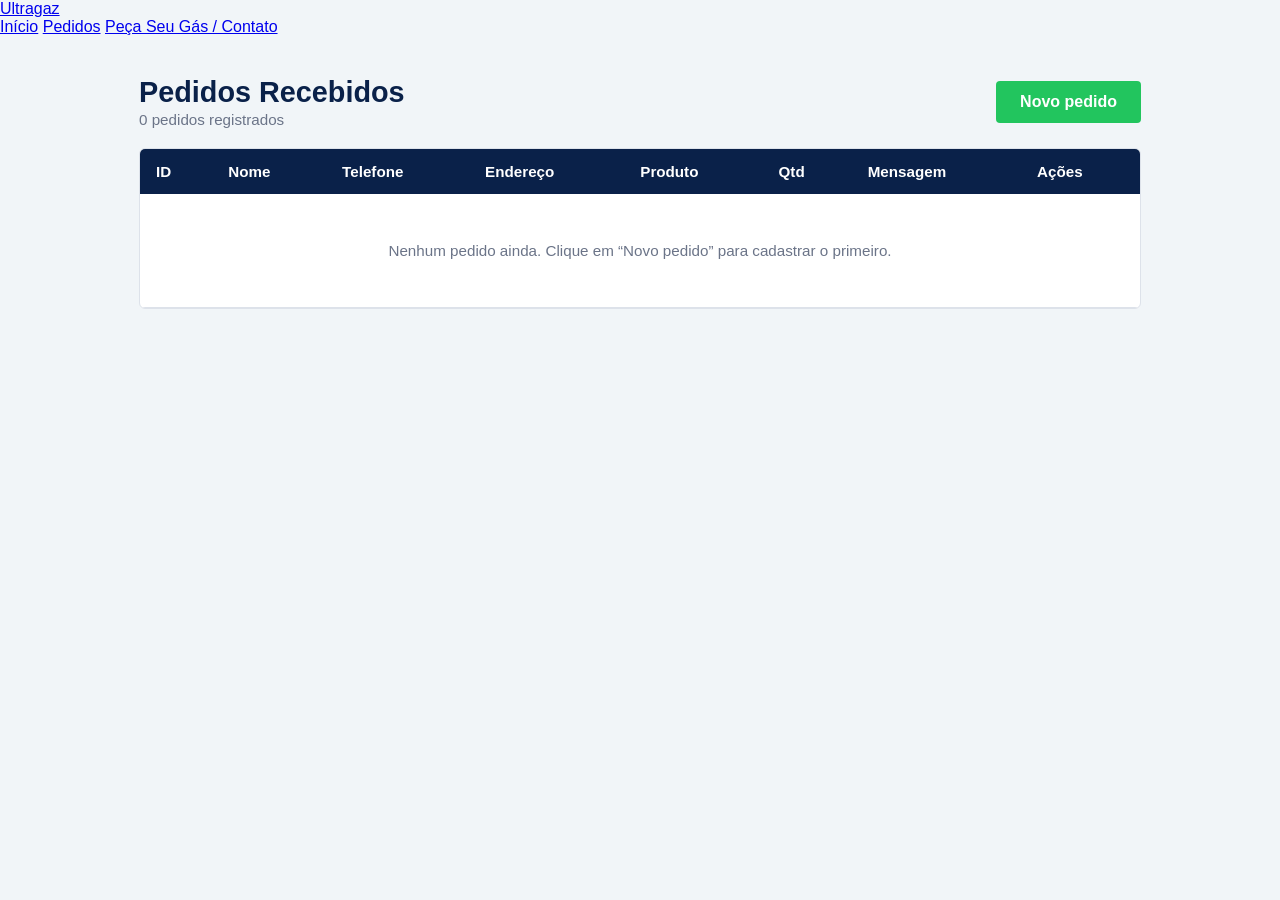
==== pages/pedidos.html @ fec56afd "Refactor pedidos.html to use external CSS and JS Updated the pedidos.html file to link to an externa" ====
<!DOCTYPE html>
<html lang="pt-BR">
<head>
  <meta charset="UTF-8">
  <meta name="viewport" content="width=device-width, initial-scale=1">
  <title>Pedidos Recebidos | Ultragaz</title>
  <!-- Troque pelo nome do SEU arquivo CSS -->
  <link rel="stylesheet" href="../css/style.css">
</head>
<body class="pagina-pedidos">

  <header>
    <a class="logo" href="../index.html">Ultragaz</a>
    <nav>
      <a href="../index.html">Início</a>
      <a href="pedidos.html" class="ativo">Pedidos</a>
      <a href="../index.html#contato" class="botao">Peça Seu Gás / Contato</a>
    </nav>
  </header>

  <main>
    <div class="topo">
      <div>
        <h1>Pedidos Recebidos</h1>
        <p class="contador" id="contador"></p>
      </div>
      <button class="btn btn-novo" id="btnNovo" type="button">Novo pedido</button>
    </div>

    <div class="tabela-wrap">
      <table>
        <thead>
          <tr>
            <th>ID</th>
            <th>Nome</th>
            <th>Telefone</th>
            <th>Endereço</th>
            <th>Produto</th>
            <th>Qtd</th>
            <th>Mensagem</th>
            <th>Ações</th>
          </tr>
        </thead>
        <tbody id="lista"></tbody>
      </table>
    </div>
  </main>

  <dialog id="modal">
    <h2 id="tituloModal">Novo pedido</h2>
    <form id="form" method="dialog">
      <label>Nome
        <input type="text" id="nome" required maxlength="80">
      </label>

      <label>Telefone
        <input type="tel" id="telefone" required placeholder="(19) 99999-9999" maxlength="15">
      </label>

      <label>CEP
        <input type="text" id="cep" required placeholder="00000-000" maxlength="9" inputmode="numeric">
        <small id="cepStatus" class="status" aria-live="polite"></small>
      </label>

      <div class="linha linha-rua">
        <label>Rua
          <input type="text" id="rua" required maxlength="100">
        </label>
        <label>Número
          <input type="text" id="numero" required maxlength="10">
        </label>
      </div>

      <div class="linha linha-cidade">
        <label>Bairro
          <input type="text" id="bairro" required maxlength="60">
        </label>
        <label>Cidade
          <input type="text" id="cidade" required maxlength="60">
        </label>
        <label>UF
          <input type="text" id="uf" required maxlength="2">
        </label>
      </div>

      <div class="linha linha-produto">
        <label>Produto
          <input type="text" id="produto" required list="produtos" maxlength="60">
          <datalist id="produtos">
            <option value="Botijão P13 (13 kg)">
            <option value="Botijão P20 (20 kg)">
            <option value="Botijão P45 (45 kg)">
          </datalist>
        </label>
        <label>Qtd
          <input type="number" id="qtd" required min="1" value="1">
        </label>
      </div>

      <label>Mensagem
        <textarea id="mensagem" maxlength="300" placeholder="Complemento, horário, observações..."></textarea>
      </label>

      <div class="botoes">
        <button type="button" class="btn btn-cancelar" id="btnCancelar">Cancelar</button>
        <button type="submit" class="btn btn-salvar">Salvar</button>
      </div>
    </form>
  </dialog>

  <!-- Troque pelo nome do SEU arquivo JS -->
  <script src="../js/script.js"></script>
</body>
</html>
---- css/style.css ----
/* ==========================================================================
   PALETA DE CORES SOLICITADA:
   - Azul Escuro: #092347
   - Verde Água (Teal): #00B4A2
   - Verde (Sucesso/Acento): #22C55E
   ========================================================================== */

:root {
    --azul-escuro: #092347;
    --azul-card: #103260;
    --verde-agua: #00B4A2;
    --verde-sucesso: #22C55E;
    --texto-claro: #FFFFFF;
    --texto-escuro: #1E293B;
    --cinza-fundo: #F1F5F9;
    --vermelho-erro: #EF4444;
}

* {
    margin: 0;
    padding: 0;
    box-sizing: border-box;
    font-family: 'Segoe UI', Tahoma, Geneva, Verdana, sans-serif;
}

body {
    background-color: var(--cinza-fundo);
    color: var(--texto-escuro);
    display: flex;
    flex-direction: column;
    min-height: 100vh;
}

/* Cabecalho */
.cabecalho {
    background-color: var(--azul-escuro);
    color: var(--texto-claro);
    padding: 1.2rem 2rem;
    display: flex;
    justify-content: space-between;
    align-items: center;
    border-bottom: 4px solid var(--verde-agua);
}

.logo span {
    font-size: 1.8rem;
    font-weight: bold;
    color: var(--texto-claro);
}

.logo small {
    color: var(--verde-agua);
    font-size: 0.9rem;
    font-weight: 600;
}

.navegacao .link-nav {
    color: var(--texto-claro);
    text-decoration: none;
    margin-left: 1.5rem;
    font-weight: 500;
    padding: 0.5rem 0.8rem;
    border-radius: 4px;
    transition: all 0.3s ease;
}

.navegacao .link-nav:hover,
.navegacao .link-nav.ativo {
    background-color: var(--verde-agua);
    color: var(--azul-escuro);
}

/* Banner Hero */
.banner {
    background: linear-gradient(135deg, var(--azul-escuro), var(--azul-card));
    color: var(--texto-claro);
    padding: 4rem 2rem;
    text-align: center;
}

.banner h1 {
    font-size: 2.5rem;
    margin-bottom: 1rem;
    color: var(--verde-agua);
}

.banner p {
    font-size: 1.2rem;
    max-width: 600px;
    margin: 0 auto 1.5rem auto;
}

.banner-imagem img {
    width: 100%;
    max-width: 350px;
    height: auto;
    object-fit: contain; /* Mostra a imagem inteira sem cortar */
    border-radius: 12px;
}

.btn-cta {
    display: inline-block;
    background-color: var(--verde-sucesso);
    color: var(--texto-claro);
    padding: 0.8rem 2rem;
    text-decoration: none;
    font-weight: bold;
    border-radius: 25px;
    transition: transform 0.2s, background-color 0.2s;
}

.btn-cta:hover {
    background-color: var(--verde-agua);
    color: var(--azul-escuro);
    transform: scale(1.05);
}

/* Secao Galeria Interativa */
.secao-galeria, .secao-formulario {
    max-width: 1000px;
    margin: 3rem auto;
    padding: 0 1.5rem;
}

.secao-galeria h2, .secao-formulario h2 {
    color: var(--azul-escuro);
    text-align: center;
    font-size: 2rem;
}

.secao-galeria > p, .secao-formulario > p {
    text-align: center;
    color: #64748B;
    margin-bottom: 2rem;
}

.galeria-container {
    display: grid;
    grid-template-columns: 1fr 1.2fr;
    gap: 2rem;
    align-items: start;
}

.lista-miniaturas {
    display: flex;
    flex-direction: column;
    gap: 1rem;
}

.card-miniatura {
    background-color: white;
    border: 2px solid #E2E8F0;
    padding: 1.2rem;
    border-radius: 8px;
    cursor: pointer;
    transition: all 0.3s ease;
}

.card-miniatura:hover {
    border-color: var(--verde-agua);
    transform: translateX(5px);
}

.card-miniatura.ativo {
    border-color: var(--verde-agua);
    background-color: #E6F8F6;
    box-shadow: 0 4px 12px rgba(0, 180, 162, 0.15);
}

.card-miniatura h3 {
    color: var(--azul-escuro);
    font-size: 1.1rem;
}

.card-miniatura span {
    color: var(--verde-agua);
    font-weight: bold;
    font-size: 0.85rem;
}

/* Painel Destaque */
.painel-destaque {
    background-color: white;
    padding: 1.5rem;
    border-radius: 12px;
    box-shadow: 0 4px 15px rgba(9, 35, 71, 0.1);
    border-top: 5px solid var(--verde-agua);
    text-align: center;
}

.painel-destaque img {
    width: 100%;
    max-height: 250px;
    height: auto;
    object-fit: contain; /* Mostra a imagem inteira sem cortar */
    border-radius: 8px;
    margin-bottom: 1rem;
}

.painel-destaque h3 {
    color: var(--azul-escuro);
    font-size: 1.4rem;
    margin-bottom: 0.5rem;
}

.painel-destaque p {
    color: #475569;
    line-height: 1.6;
}

/* Formulario */
.formulario {
    background-color: white;
    padding: 2rem;
    border-radius: 12px;
    box-shadow: 0 4px 15px rgba(0, 0, 0, 0.05);
    border-top: 5px solid var(--verde-sucesso);
}

.campo {
    margin-bottom: 1.2rem;
    display: flex;
    flex-direction: column;
}

.campo label {
    margin-bottom: 0.4rem;
    font-weight: 600;
    color: var(--azul-escuro);
}

.container {
    display: flex;
    justify-content: center;
    align-items: center;
}

.campo input, .campo select, .campo textarea {
    padding: 0.8rem;
    border: 1px solid #CBD5E1;
    border-radius: 6px;
    font-size: 1rem;
    outline: none;
    transition: border-color 0.3s;
}

.campo input:focus, .campo select:focus, .campo textarea:focus {
    border-color: var(--verde-agua);
}

.btn-enviar {
    width: 100%;
    background-color: var(--azul-escuro);
    color: var(--texto-claro);
    border: none;
    padding: 1rem;
    font-size: 1.1rem;
    font-weight: bold;
    border-radius: 6px;
    cursor: pointer;
    transition: background-color 0.3s;
}

.btn-enviar:hover {
    background-color: var(--verde-agua);
    color: var(--azul-escuro);
}

/* Mensagens do JavaScript */
.mensagem-status {
    margin-top: 1.2rem;
    padding: 1rem;
    border-radius: 6px;
    font-weight: 600;
    text-align: center;
}

.mensagem-status.sucesso {
    background-color: #DCFCE7;
    color: #166534;
    border: 1px solid var(--verde-sucesso);
}

.mensagem-status.erro {
    background-color: #FEE2E2;
    color: #991B1B;
    border: 1px solid var(--vermelho-erro);
}

.oculto {
    display: none;
}

/* Busca de CEP */
.cep-status {
    margin-top: 0.4rem;
    font-size: 0.9rem;
    font-weight: 600;
}

.cep-status.carregando { color: #475569; }
.cep-status.sucesso { color: #166534; }
.cep-status.erro { color: #991B1B; }

.linha-campos {
    display: flex;
    gap: 1rem;
}

.linha-campos .campo { flex: 1; }
.linha-campos .campo-uf { flex: 0 0 90px; }

/* Rodape */
.rodape {
    margin-top: auto;
    background-color: var(--azul-escuro);
    color: var(--texto-claro);
    text-align: center;
    padding: 1.5rem;
    font-size: 0.9rem;
    border-top: 3px solid var(--verde-agua);
}

/* Responsividade */
@media (max-width: 768px) {
    .galeria-container {
        grid-template-columns: 1fr;
    }
}

/* ==========================================================================
   SEÇÃO SOBRE – caminhão centralizado com moldura, selo e estrada animada
   ========================================================================== */
.sobre {
    padding: 4rem 2rem 2rem;
    display: flex;
    justify-content: center;
}

.sobre-container {
    width: 100%;
    max-width: 1000px;
    display: flex;
    flex-direction: column;      /* texto em cima, caminhão centralizado embaixo */
    align-items: center;
    text-align: center;
    gap: 2.5rem;
}

.sobre-etiqueta {
    display: inline-block;
    background: var(--azul-escuro);
    color: var(--verde-agua);
    font-size: 0.8rem;
    font-weight: 700;
    letter-spacing: 2px;
    text-transform: uppercase;
    padding: 0.35rem 1rem;
    border-radius: 999px;
    margin-bottom: 1rem;
}

.sobre-texto h2 {
    font-size: 2.2rem;
    color: var(--azul-escuro);
    margin-bottom: 0.8rem;
}

.sobre-texto h2 span {
    color: var(--verde-agua);
}

.sobre-texto p {
    max-width: 640px;
    margin: 0 auto;
    font-size: 1.1rem;
    line-height: 1.7;
}

.sobre-destaques {
    list-style: none;
    display: flex;
    justify-content: center;
    gap: 1rem;
    margin-top: 1.5rem;
    flex-wrap: wrap;
}

.sobre-destaques li {
    background: #fff;
    border-radius: 12px;
    padding: 0.8rem 1.4rem;
    box-shadow: 0 4px 14px rgba(9, 35, 71, 0.08);
    border-bottom: 3px solid var(--verde-agua);
    transition: transform 0.3s ease;
}

.sobre-destaques li:hover { transform: translateY(-4px); }

.sobre-destaques strong {
    display: block;
    color: var(--azul-escuro);
    font-size: 1.1rem;
}

.sobre-destaques span {
    font-size: 0.8rem;
    color: #64748B;
    text-transform: uppercase;
    letter-spacing: 1px;
}

/* Imagem centralizada */
.sobre-imagem {
    width: 100%;
    max-width: 460px;
    margin: 0 auto;
}

.sobre-moldura {
    position: relative;
    display: inline-block;
    border-radius: 16px;
    animation: sobre-flutuar 4s ease-in-out infinite;
}

/* "sombra" deslocada em verde-água atrás da foto */
.sobre-moldura::before {
    content: "";
    position: absolute;
    inset: 14px -14px -14px 14px;
    border: 3px solid var(--verde-agua);
    border-radius: 16px;
    z-index: 0;
    transition: inset 0.3s ease;
}

.sobre-moldura:hover::before { inset: 6px -6px -6px 6px; }

.sobre-moldura img {
    position: relative;
    z-index: 1;
    display: block;
    width: 100%;
    max-width: 420px;
    height: auto;
    border-radius: 16px;
    box-shadow: 0 18px 40px rgba(9, 35, 71, 0.3);
    transition: transform 0.4s ease;
}

.sobre-moldura:hover img { transform: scale(1.03) rotate(-1deg); }

.sobre-selo {
    position: absolute;
    z-index: 2;
    top: -16px;
    left: -16px;
    background: var(--verde-sucesso);
    color: #fff;
    font-size: 0.8rem;
    font-weight: 700;
    line-height: 1.25;
    text-align: center;
    padding: 0.7rem 0.9rem;
    border-radius: 50%;
    box-shadow: 0 6px 16px rgba(34, 197, 94, 0.45);
    transform: rotate(-12deg);
}

/* Estrada com faixa tracejada em movimento (efeito caminhão em viagem) */
.sobre-estrada {
    height: 6px;
    margin-top: 2rem;
    border-radius: 3px;
    background: repeating-linear-gradient(
        90deg,
        var(--azul-escuro) 0 28px,
        transparent 28px 52px
    );
    background-size: 52px 100%;
    animation: sobre-estrada 1.2s linear infinite;
    opacity: 0.55;
}

@keyframes sobre-flutuar {
    0%, 100% { transform: translateY(0); }
    50%      { transform: translateY(-8px); }
}

@keyframes sobre-estrada {
    to { background-position: -52px 0; }
}

@media (prefers-reduced-motion: reduce) {
    .sobre-moldura, .sobre-estrada { animation: none; }
}

/* ==========================================================================
   PEDIDO (resumo de valor) E PAINEL ADMIN - mesmo visual do restante do site
   ========================================================================== */
.resumo-pedido {
    background: #E6F8F6;
    border-left: 4px solid var(--verde-agua);
    color: var(--azul-escuro);
    font-weight: 700;
    padding: 0.8rem 1rem;
    border-radius: 6px;
    margin-bottom: 1.2rem;
}

.btn-enviar:disabled { opacity: 0.6; cursor: wait; }

.admin-principal { max-width: 1200px; width: 100%; margin: 2rem auto; padding: 0 1.5rem; }
.admin-principal h2 { color: var(--azul-escuro); margin-bottom: 1rem; }
.tabela-rolavel { overflow-x: auto; background: #fff; border-radius: 12px; box-shadow: 0 4px 15px rgba(9, 35, 71, 0.1); border-top: 5px solid var(--verde-agua); }
.tabela-admin { width: 100%; border-collapse: collapse; font-size: 0.9rem; }
.tabela-admin th { background: var(--azul-escuro); color: #fff; text-align: left; padding: 0.7rem; white-space: nowrap; }
.tabela-admin td { padding: 0.7rem; border-bottom: 1px solid #E2E8F0; vertical-align: top; }
.tabela-admin small { color: #64748B; }
.form-status select { padding: 0.4rem; border: 1px solid #CBD5E1; border-radius: 6px; }
.btn-excluir { background: var(--vermelho-erro); color: #fff; border: none; padding: 0.4rem 0.8rem; border-radius: 6px; cursor: pointer; font-weight: 600; }
.btn-excluir:hover { background: #B91C1C; }

@media (max-width: 600px) {
    .cabecalho { flex-direction: column; gap: 0.8rem; }
    .navegacao .link-nav { margin: 0 0.3rem; }
    .linha-campos { flex-wrap: wrap; }
    .linha-campos .campo-uf { flex: 1 0 90px; }
}

/* ===================================================
   PÁGINA DE PEDIDOS (pages/pedidos.html)
   Cole este bloco no final do seu arquivo CSS.
   Tudo vale só para <body class="pagina-pedidos">
   =================================================== */

.pagina-pedidos {
  --ped-azul: #0a2149;
  --ped-verde-agua: #12b3a8;
  --ped-verde: #22c55e;
  --ped-vermelho: #ef4444;
  --ped-texto: #1f2a44;
  --ped-cinza: #6b7488;
  --ped-borda: #dde2ea;
  background: #f1f5f8;
  color: var(--ped-texto);
}

.pagina-pedidos main { max-width: 1280px; margin: 0 auto; padding: 40px 24px 60px; }

.pagina-pedidos .topo {
  display: flex;
  align-items: center;
  justify-content: space-between;
  flex-wrap: wrap;
  gap: 16px;
  margin-bottom: 20px;
}

.pagina-pedidos h1 { font-size: 1.8rem; color: var(--ped-azul); }
.pagina-pedidos .contador { color: var(--ped-cinza); font-size: .95rem; margin-top: 2px; }

/* Botões */
.pagina-pedidos .btn {
  border: 0;
  cursor: pointer;
  font: inherit;
  font-weight: 600;
  color: #fff;
  padding: 10px 18px;
  border-radius: 4px;
  transition: filter .15s;
}
.pagina-pedidos .btn:hover { filter: brightness(1.08); }
.pagina-pedidos .btn:focus-visible { outline: 3px solid var(--ped-azul); outline-offset: 2px; }
.pagina-pedidos .btn-novo { background: var(--ped-verde); padding: 12px 24px; }
.pagina-pedidos .btn-editar { background: var(--ped-verde-agua); padding: 6px 14px; font-size: .9rem; }
.pagina-pedidos .btn-excluir { background: var(--ped-vermelho); padding: 6px 14px; font-size: .9rem; }
.pagina-pedidos .btn-cancelar { background: #8a93a6; }
.pagina-pedidos .btn-salvar { background: var(--ped-verde-agua); }

/* Tabela */
.pagina-pedidos .tabela-wrap {
  background: #fff;
  border: 1px solid var(--ped-borda);
  border-radius: 6px;
  overflow-x: auto;
}
.pagina-pedidos table { width: 100%; border-collapse: collapse; min-width: 1000px; }
.pagina-pedidos thead th {
  background: var(--ped-azul);
  color: #fff;
  text-align: left;
  font-weight: 600;
  padding: 14px 16px;
  font-size: .95rem;
}
.pagina-pedidos tbody td {
  padding: 14px 16px;
  border-bottom: 1px solid var(--ped-borda);
  vertical-align: middle;
  font-size: .95rem;
}
.pagina-pedidos tbody tr:nth-child(even) { background: #f7f9fb; }
.pagina-pedidos td.endereco { max-width: 240px; }
.pagina-pedidos td.endereco small { display: block; color: var(--ped-cinza); margin-top: 2px; }
.pagina-pedidos td.mensagem { max-width: 240px; color: var(--ped-cinza); }
.pagina-pedidos td.acoes { white-space: nowrap; display: flex; gap: 8px; }
.pagina-pedidos .vazio { text-align: center; padding: 48px 16px; color: var(--ped-cinza); }

/* Formulário (modal) */
.pagina-pedidos dialog {
  border: 0;
  border-radius: 8px;
  padding: 0;
  width: min(520px, 94vw);
  max-height: 94vh;
  margin: auto;
  box-shadow: 0 20px 50px rgba(10, 33, 73, .35);
  overflow-y: auto;
}
.pagina-pedidos dialog::backdrop { background: rgba(10, 33, 73, .55); }
.pagina-pedidos dialog h2 {
  background: var(--ped-azul);
  color: #fff;
  font-size: 1.15rem;
  padding: 16px 24px;
  border-bottom: 4px solid var(--ped-verde-agua);
}
.pagina-pedidos dialog form { padding: 24px; display: grid; gap: 14px; }
.pagina-pedidos dialog label { display: grid; gap: 4px; font-weight: 600; font-size: .9rem; }
.pagina-pedidos dialog input,
.pagina-pedidos dialog textarea {
  font: inherit;
  font-weight: 400;
  padding: 10px 12px;
  border: 1px solid #c5ccd8;
  border-radius: 4px;
  width: 100%;
}
.pagina-pedidos dialog input:focus,
.pagina-pedidos dialog textarea:focus {
  outline: 2px solid var(--ped-verde-agua);
  border-color: var(--ped-verde-agua);
}
.pagina-pedidos dialog textarea { resize: vertical; min-height: 80px; }

.pagina-pedidos .linha { display: grid; gap: 12px; }
.pagina-pedidos .linha-rua { grid-template-columns: 1fr 110px; }
.pagina-pedidos .linha-cidade { grid-template-columns: 1fr 1fr 70px; }
.pagina-pedidos .linha-produto { grid-template-columns: 1fr 100px; }

.pagina-pedidos .status { font-weight: 400; font-size: .82rem; color: var(--ped-cinza); min-height: 1.1em; }
.pagina-pedidos .status.erro { color: var(--ped-vermelho); }
.pagina-pedidos .status.ok { color: #15803d; }
.pagina-pedidos .botoes { display: flex; justify-content: flex-end; gap: 10px; margin-top: 4px; }

@media (max-width: 700px) {
  .pagina-pedidos .linha-cidade { grid-template-columns: 1fr 1fr; }
  .pagina-pedidos .linha-cidade label:last-child { grid-column: span 2; }
}
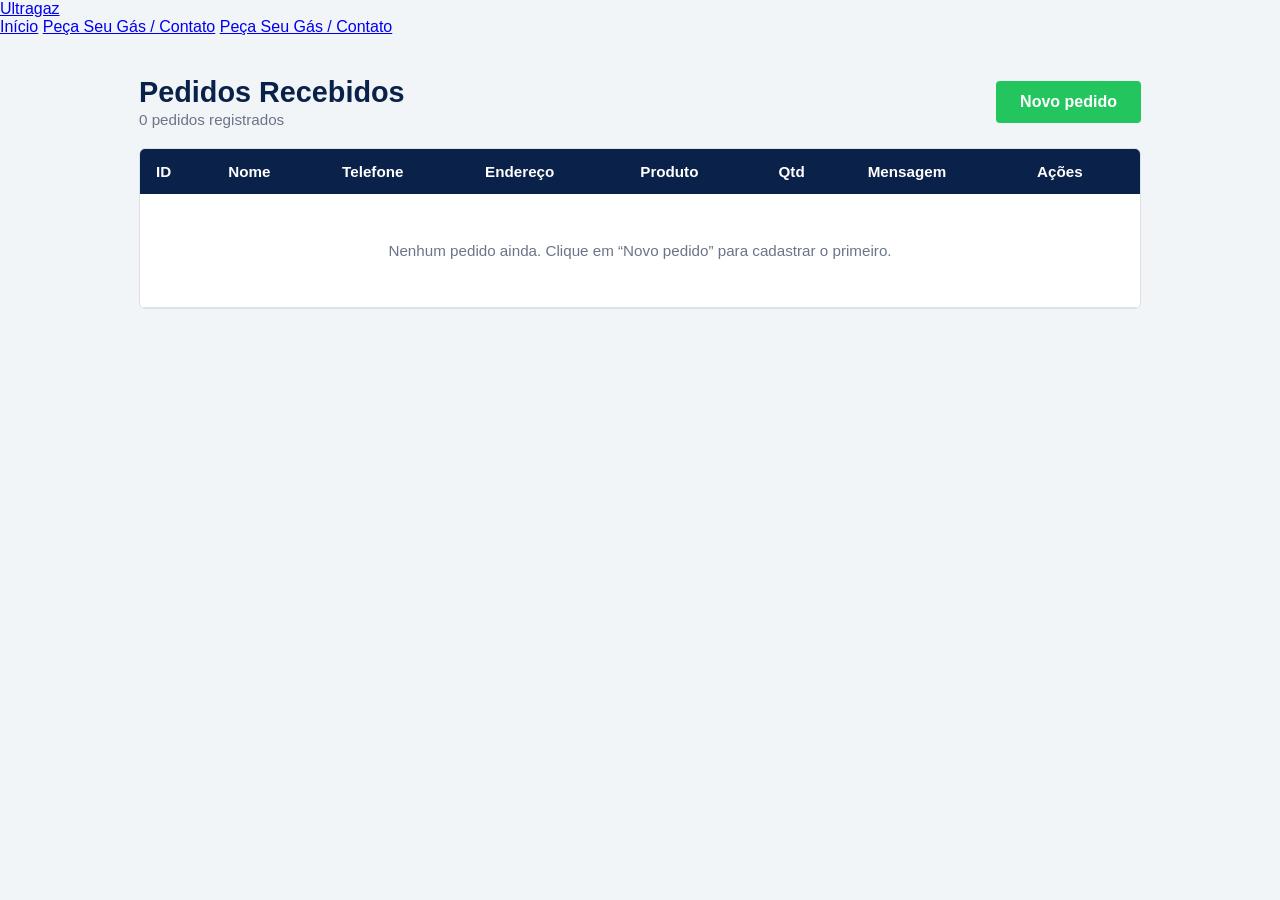
==== commit 9d0078d0: "Update pedidos.html" ====
--- a/pages/pedidos.html
+++ b/pages/pedidos.html
@@ -13,7 +13,7 @@
     <a class="logo" href="../index.html">Ultragaz</a>
     <nav>
       <a href="../index.html">Início</a>
-      <a href="pedidos.html" class="ativo">Pedidos</a>
+      <a href="../produtos.html" class="botao">Peça Seu Gás / Contato</a> 
       <a href="../index.html#contato" class="botao">Peça Seu Gás / Contato</a>
     </nav>
   </header>
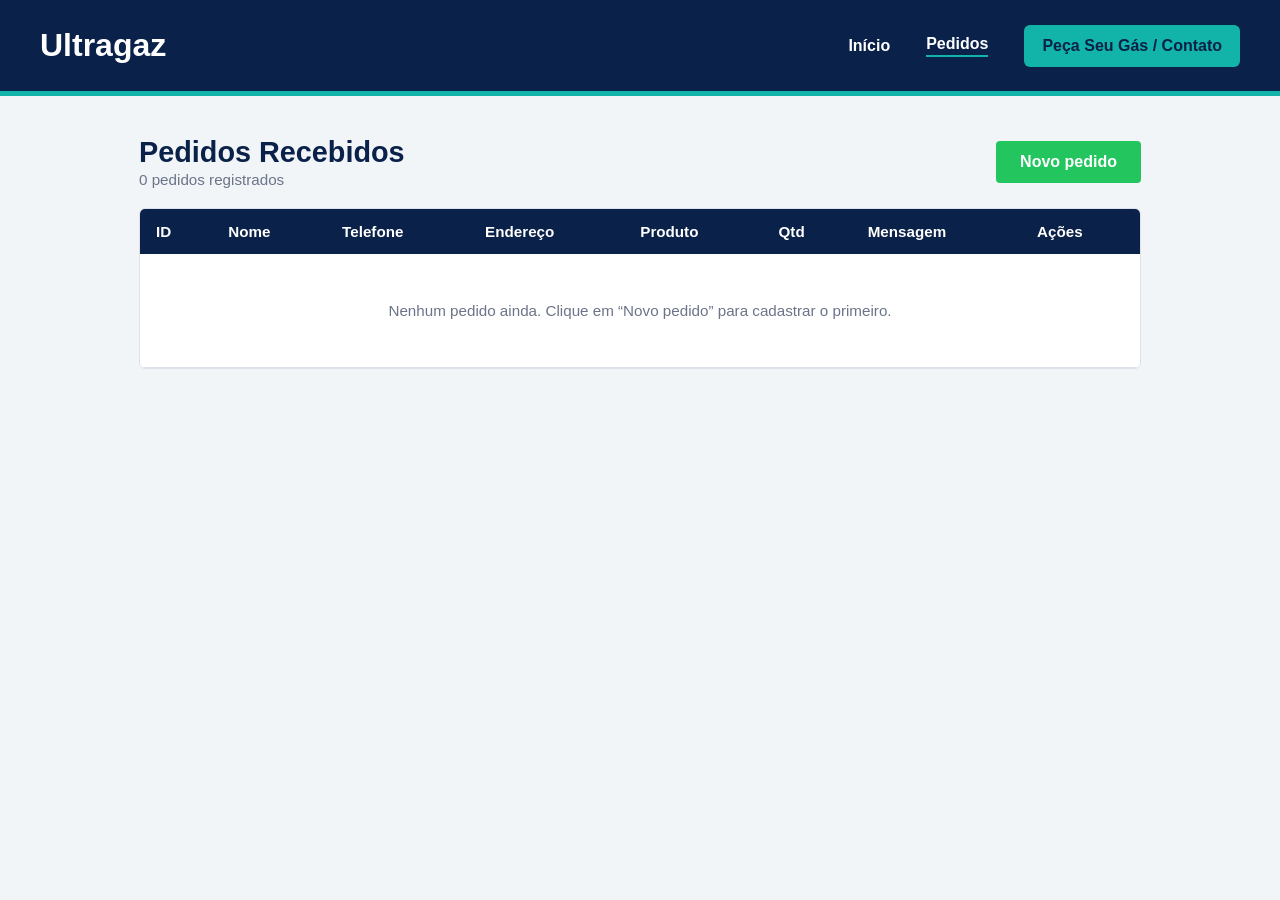
==== commit 72da1d3d: "Update navigation links in pedidos.html" ====
--- a/pages/pedidos.html
+++ b/pages/pedidos.html
@@ -10,13 +10,13 @@
 <body class="pagina-pedidos">
 
   <header>
-    <a class="logo" href="../index.html">Ultragaz</a>
-    <nav>
-      <a href="../index.html">Início</a>
-      <a href="../produtos.html" class="botao">Peça Seu Gás / Contato</a> 
-      <a href="../index.html#contato" class="botao">Peça Seu Gás / Contato</a>
-    </nav>
-  </header>
+  <a class="logo" href="../index.html">Ultragaz</a>
+  <nav>
+    <a href="../index.html">Início</a>
+    <a href="pedidos.html" class="ativo">Pedidos</a>
+    <a href="../index.html#contato" class="botao">Peça Seu Gás / Contato</a>
+  </nav>
+</header>
 
   <main>
     <div class="topo">
--- a/css/style.css
+++ b/css/style.css
@@ -660,3 +660,60 @@
   .pagina-pedidos .linha-cidade { grid-template-columns: 1fr 1fr; }
   .pagina-pedidos .linha-cidade label:last-child { grid-column: span 2; }
 }
+
+.pagina-pedidos header {
+  background: #0a2149;
+  border-bottom: 5px solid #12b3a8;
+  padding: 0 40px;
+  height: 96px;
+  display: flex;
+  align-items: center;
+  justify-content: space-between;
+}
+
+.pagina-pedidos header .logo {
+  color: #fff;
+  font-size: 2rem;
+  font-weight: 700;
+  text-decoration: none;
+}
+
+.pagina-pedidos header nav {
+  display: flex;
+  align-items: center;
+  gap: 36px;
+}
+
+.pagina-pedidos header nav a {
+  color: #fff;
+  text-decoration: none;
+  font-weight: 600;
+}
+
+.pagina-pedidos header nav a:hover { color: #12b3a8; }
+
+.pagina-pedidos header nav a.ativo {
+  border-bottom: 2px solid #12b3a8;
+  padding-bottom: 2px;
+}
+
+.pagina-pedidos header nav a.botao {
+  background: #12b3a8;
+  color: #0a2149;
+  padding: 12px 18px;
+  border-radius: 6px;
+}
+
+@media (max-width: 700px) {
+  .pagina-pedidos header {
+    height: auto;
+    padding: 16px;
+    flex-direction: column;
+    gap: 12px;
+  }
+  .pagina-pedidos header nav {
+    gap: 16px;
+    flex-wrap: wrap;
+    justify-content: center;
+  }
+}
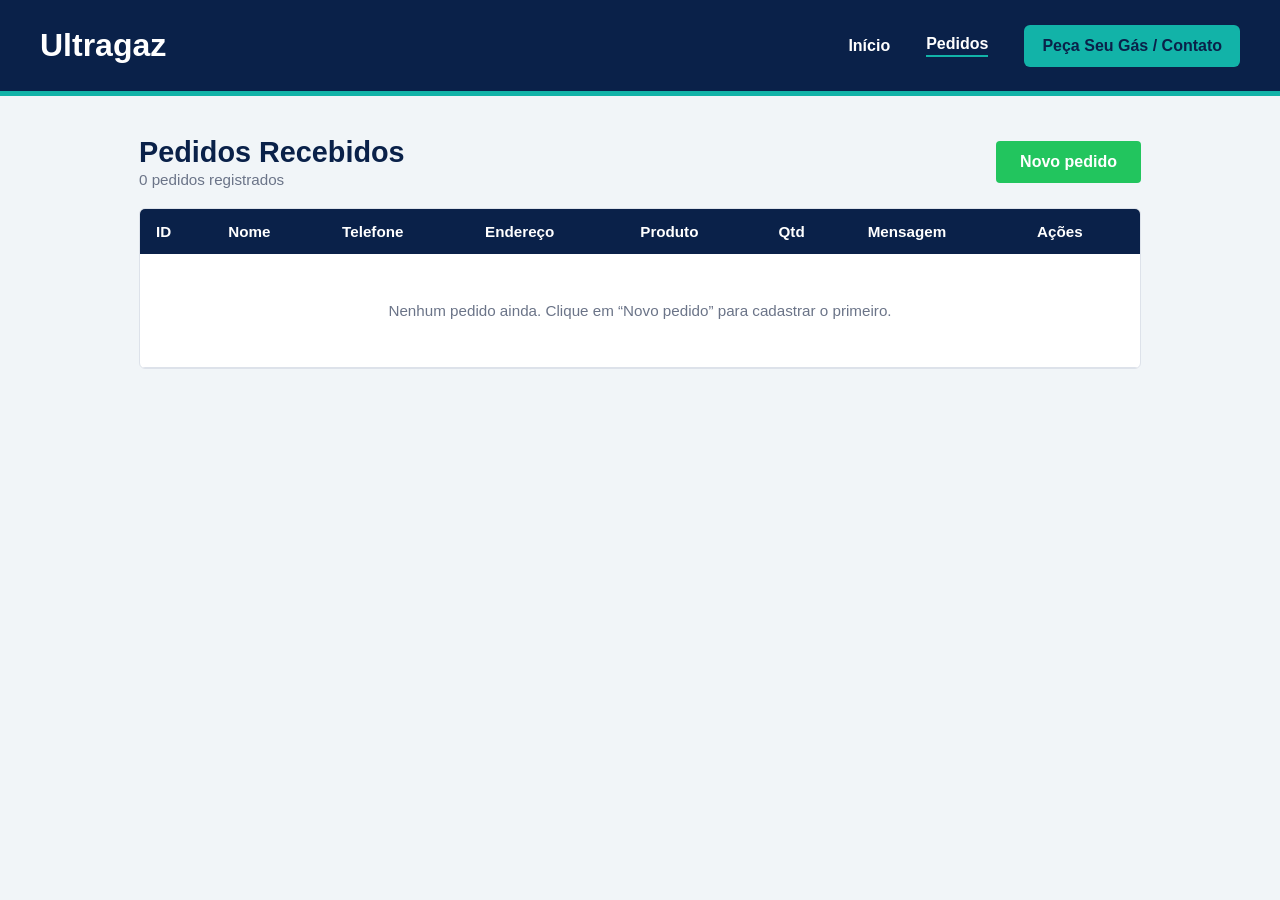
==== commit 27a85f92: "Add prices to product options in pedidos.html Updated product options in the datalist to include pri" ====
--- a/pages/pedidos.html
+++ b/pages/pedidos.html
@@ -87,9 +87,9 @@
         <label>Produto
           <input type="text" id="produto" required list="produtos" maxlength="60">
           <datalist id="produtos">
-            <option value="Botijão P13 (13 kg)">
-            <option value="Botijão P20 (20 kg)">
-            <option value="Botijão P45 (45 kg)">
+            <option value="Botijão P13 (13 kg)  R$134,00">
+            <option value="Botijão P20 (20 kg)  R$245,00">
+            <option value="Botijão P45 (45 kg)  R$480,00">
           </datalist>
         </label>
         <label>Qtd
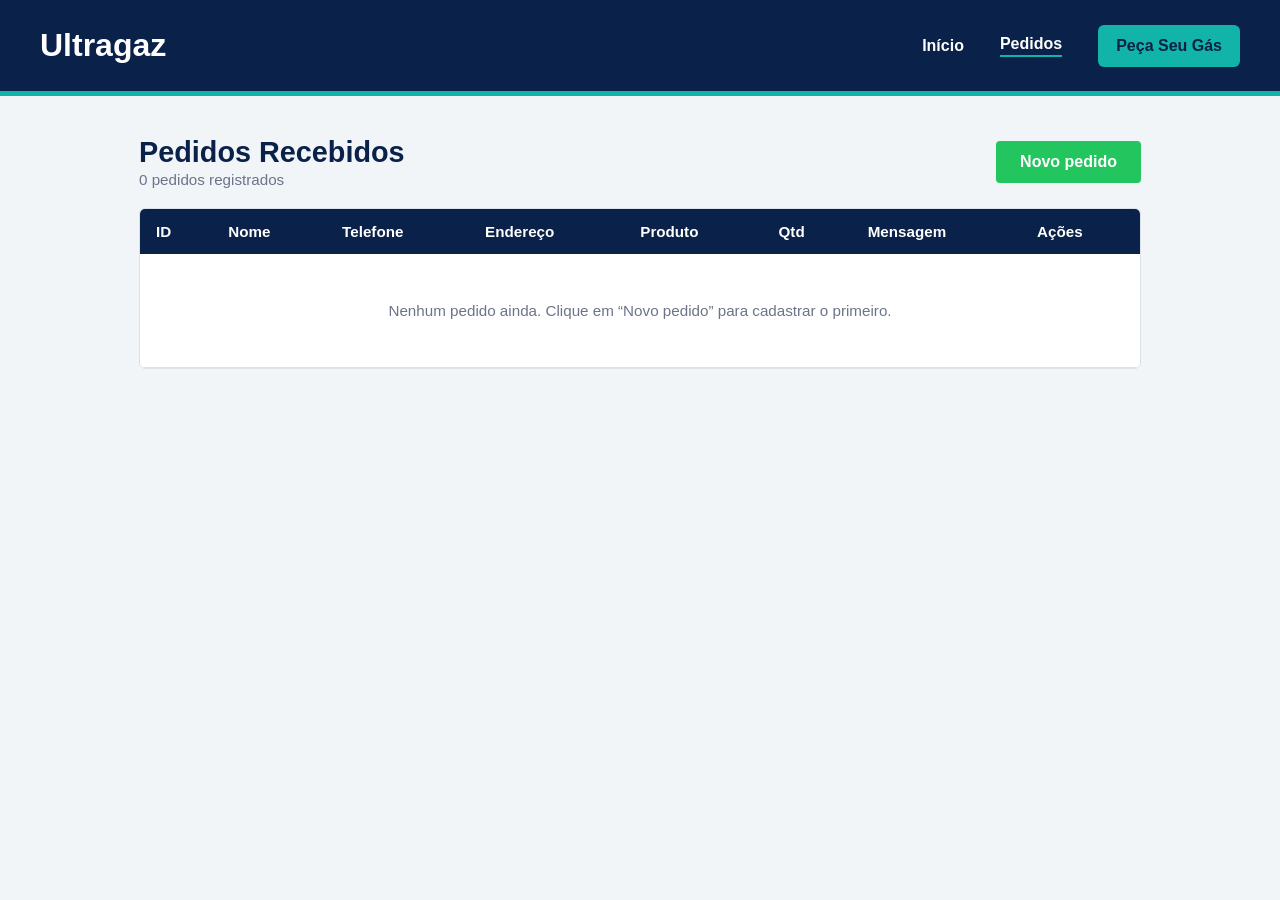
==== commit 56bf4525: "Update contact link text in pedidos.html" ====
--- a/pages/pedidos.html
+++ b/pages/pedidos.html
@@ -14,7 +14,7 @@
   <nav>
     <a href="../index.html">Início</a>
     <a href="pedidos.html" class="ativo">Pedidos</a>
-    <a href="../index.html#contato" class="botao">Peça Seu Gás / Contato</a>
+    <a href="../index.html#contato" class="botao">Peça Seu Gás</a>
   </nav>
 </header>
 
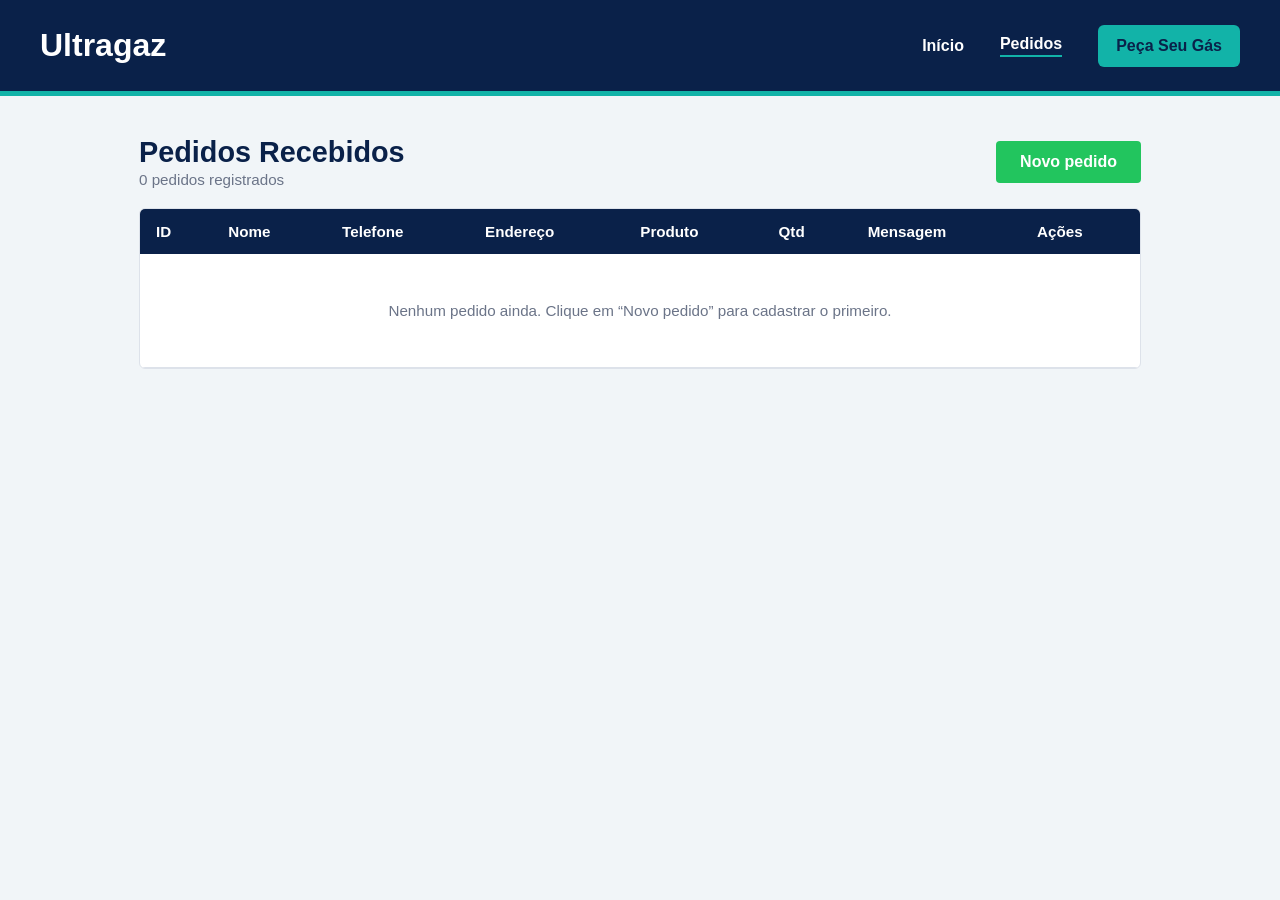
==== commit 885ac14a: "Update pedidos.html" ====
--- a/pages/pedidos.html
+++ b/pages/pedidos.html
@@ -14,7 +14,7 @@
   <nav>
     <a href="../index.html">Início</a>
     <a href="pedidos.html" class="ativo">Pedidos</a>
-    <a href="../index.html#contato" class="botao">Peça Seu Gás</a>
+    <a href="../contato" class="botao">Peça Seu Gás</a>
   </nav>
 </header>
 
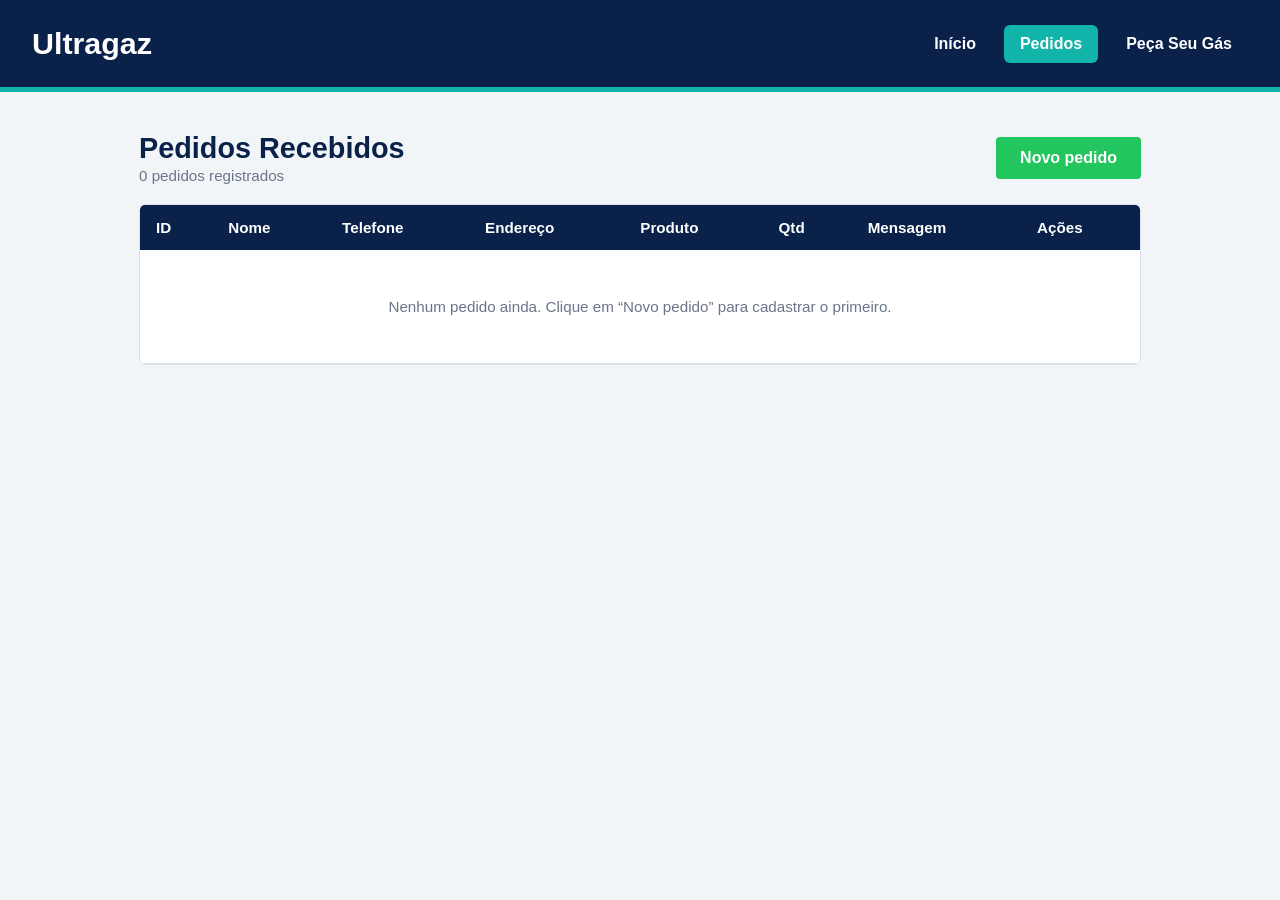
==== commit 4ad1239b: "Fix link to contact page in pedidos.html" ====
--- a/pages/pedidos.html
+++ b/pages/pedidos.html
@@ -14,7 +14,7 @@
   <nav>
     <a href="../index.html">Início</a>
     <a href="pedidos.html" class="ativo">Pedidos</a>
-    <a href="../contato" class="botao">Peça Seu Gás</a>
+    <a href="../contato.html" class="botao">Peça Seu Gás</a>
   </nav>
 </header>
 
--- a/css/style.css
+++ b/css/style.css
@@ -496,38 +496,12 @@
     .sobre-moldura, .sobre-estrada { animation: none; }
 }
 
-/* ==========================================================================
-   PEDIDO (resumo de valor) E PAINEL ADMIN - mesmo visual do restante do site
-   ========================================================================== */
-.resumo-pedido {
-    background: #E6F8F6;
-    border-left: 4px solid var(--verde-agua);
-    color: var(--azul-escuro);
-    font-weight: 700;
-    padding: 0.8rem 1rem;
-    border-radius: 6px;
-    margin-bottom: 1.2rem;
-}
-
-.btn-enviar:disabled { opacity: 0.6; cursor: wait; }
-
-.admin-principal { max-width: 1200px; width: 100%; margin: 2rem auto; padding: 0 1.5rem; }
-.admin-principal h2 { color: var(--azul-escuro); margin-bottom: 1rem; }
-.tabela-rolavel { overflow-x: auto; background: #fff; border-radius: 12px; box-shadow: 0 4px 15px rgba(9, 35, 71, 0.1); border-top: 5px solid var(--verde-agua); }
-.tabela-admin { width: 100%; border-collapse: collapse; font-size: 0.9rem; }
-.tabela-admin th { background: var(--azul-escuro); color: #fff; text-align: left; padding: 0.7rem; white-space: nowrap; }
-.tabela-admin td { padding: 0.7rem; border-bottom: 1px solid #E2E8F0; vertical-align: top; }
-.tabela-admin small { color: #64748B; }
-.form-status select { padding: 0.4rem; border: 1px solid #CBD5E1; border-radius: 6px; }
-.btn-excluir { background: var(--vermelho-erro); color: #fff; border: none; padding: 0.4rem 0.8rem; border-radius: 6px; cursor: pointer; font-weight: 600; }
-.btn-excluir:hover { background: #B91C1C; }
-
-@media (max-width: 600px) {
-    .cabecalho { flex-direction: column; gap: 0.8rem; }
-    .navegacao .link-nav { margin: 0 0.3rem; }
-    .linha-campos { flex-wrap: wrap; }
-    .linha-campos .campo-uf { flex: 1 0 90px; }
-}
+/* ===================================================
+   PÁGINA DE PEDIDOS - CSS COMPLETO (corpo + formulário + cabeçalho)
+   1) Apague do seu CSS qualquer bloco antigo da página de pedidos
+      (tudo que começa com .pagina-pedidos)
+   2) Cole este arquivo inteiro no FINAL do seu CSS
+   =================================================== */
 
 /* ===================================================
    PÁGINA DE PEDIDOS (pages/pedidos.html)
@@ -661,11 +635,16 @@
   .pagina-pedidos .linha-cidade label:last-child { grid-column: span 2; }
 }
 
+
+/* ===== CABEÇALHO DA PÁGINA DE PEDIDOS =====
+   Deixe este bloco POR ÚLTIMO no arquivo CSS.
+   Se você colou um cabeçalho antigo (.pagina-pedidos header ...),
+   pode apagar o antigo: este aqui sobrescreve tudo. */
 .pagina-pedidos header {
   background: #0a2149;
   border-bottom: 5px solid #12b3a8;
-  padding: 0 40px;
-  height: 96px;
+  padding: 0 32px;
+  height: 92px;
   display: flex;
   align-items: center;
   justify-content: space-between;
@@ -673,38 +652,46 @@
 
 .pagina-pedidos header .logo {
   color: #fff;
-  font-size: 2rem;
+  font-size: 1.9rem;
   font-weight: 700;
   text-decoration: none;
+}
+
+.pagina-pedidos header .logo small {
+  color: #12b3a8;
+  font-size: .8rem;
+  font-weight: 600;
+  margin-left: 2px;
 }
 
 .pagina-pedidos header nav {
   display: flex;
   align-items: center;
-  gap: 36px;
+  gap: 12px;
 }
 
 .pagina-pedidos header nav a {
   color: #fff;
   text-decoration: none;
   font-weight: 600;
-}
-
-.pagina-pedidos header nav a:hover { color: #12b3a8; }
+  padding: 10px 16px;
+  border: 0;
+  border-bottom: 0;
+  border-radius: 6px;
+  background: transparent;
+  transition: background .15s;
+}
+
+.pagina-pedidos header nav a:hover { background: rgba(18, 179, 168, .25); }
 
 .pagina-pedidos header nav a.ativo {
-  border-bottom: 2px solid #12b3a8;
-  padding-bottom: 2px;
-}
-
-.pagina-pedidos header nav a.botao {
   background: #12b3a8;
-  color: #0a2149;
-  padding: 12px 18px;
-  border-radius: 6px;
-}
-
-@media (max-width: 700px) {
+  color: #fff;
+  border-bottom: 0;
+  padding: 10px 16px;
+}
+
+@media (max-width: 800px) {
   .pagina-pedidos header {
     height: auto;
     padding: 16px;
@@ -712,8 +699,10 @@
     gap: 12px;
   }
   .pagina-pedidos header nav {
-    gap: 16px;
     flex-wrap: wrap;
     justify-content: center;
   }
 }
+
+/* Formulário fica escondido até clicar em "Novo pedido" */
+.pagina-pedidos dialog:not([open]) { display: none; }
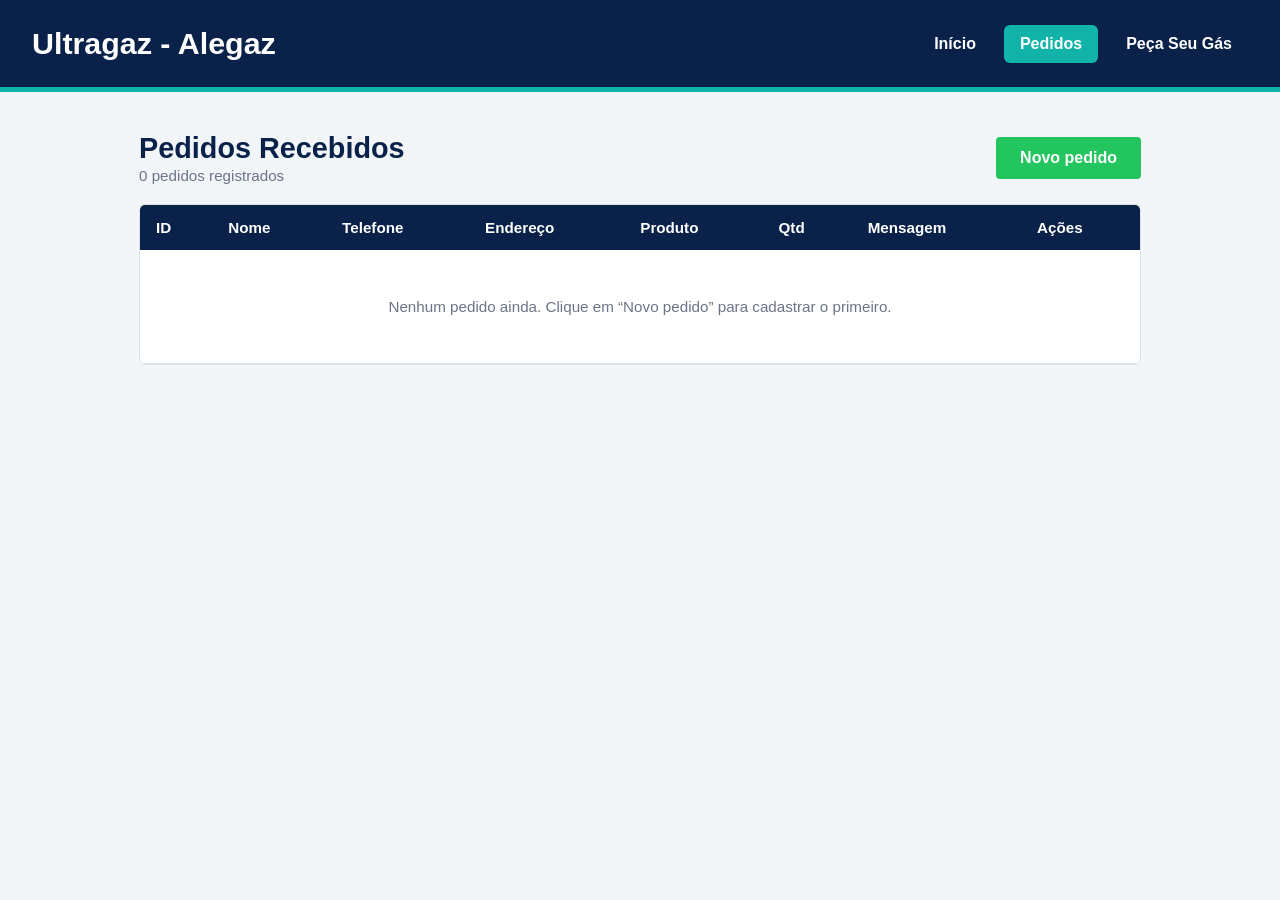
==== commit dde751a4: "Update logo text in pedidos.html" ====
--- a/pages/pedidos.html
+++ b/pages/pedidos.html
@@ -10,7 +10,7 @@
 <body class="pagina-pedidos">
 
   <header>
-  <a class="logo" href="../index.html">Ultragaz</a>
+  <a class="logo" href="../index.html">Ultragaz - Alegaz</a>
   <nav>
     <a href="../index.html">Início</a>
     <a href="pedidos.html" class="ativo">Pedidos</a>
